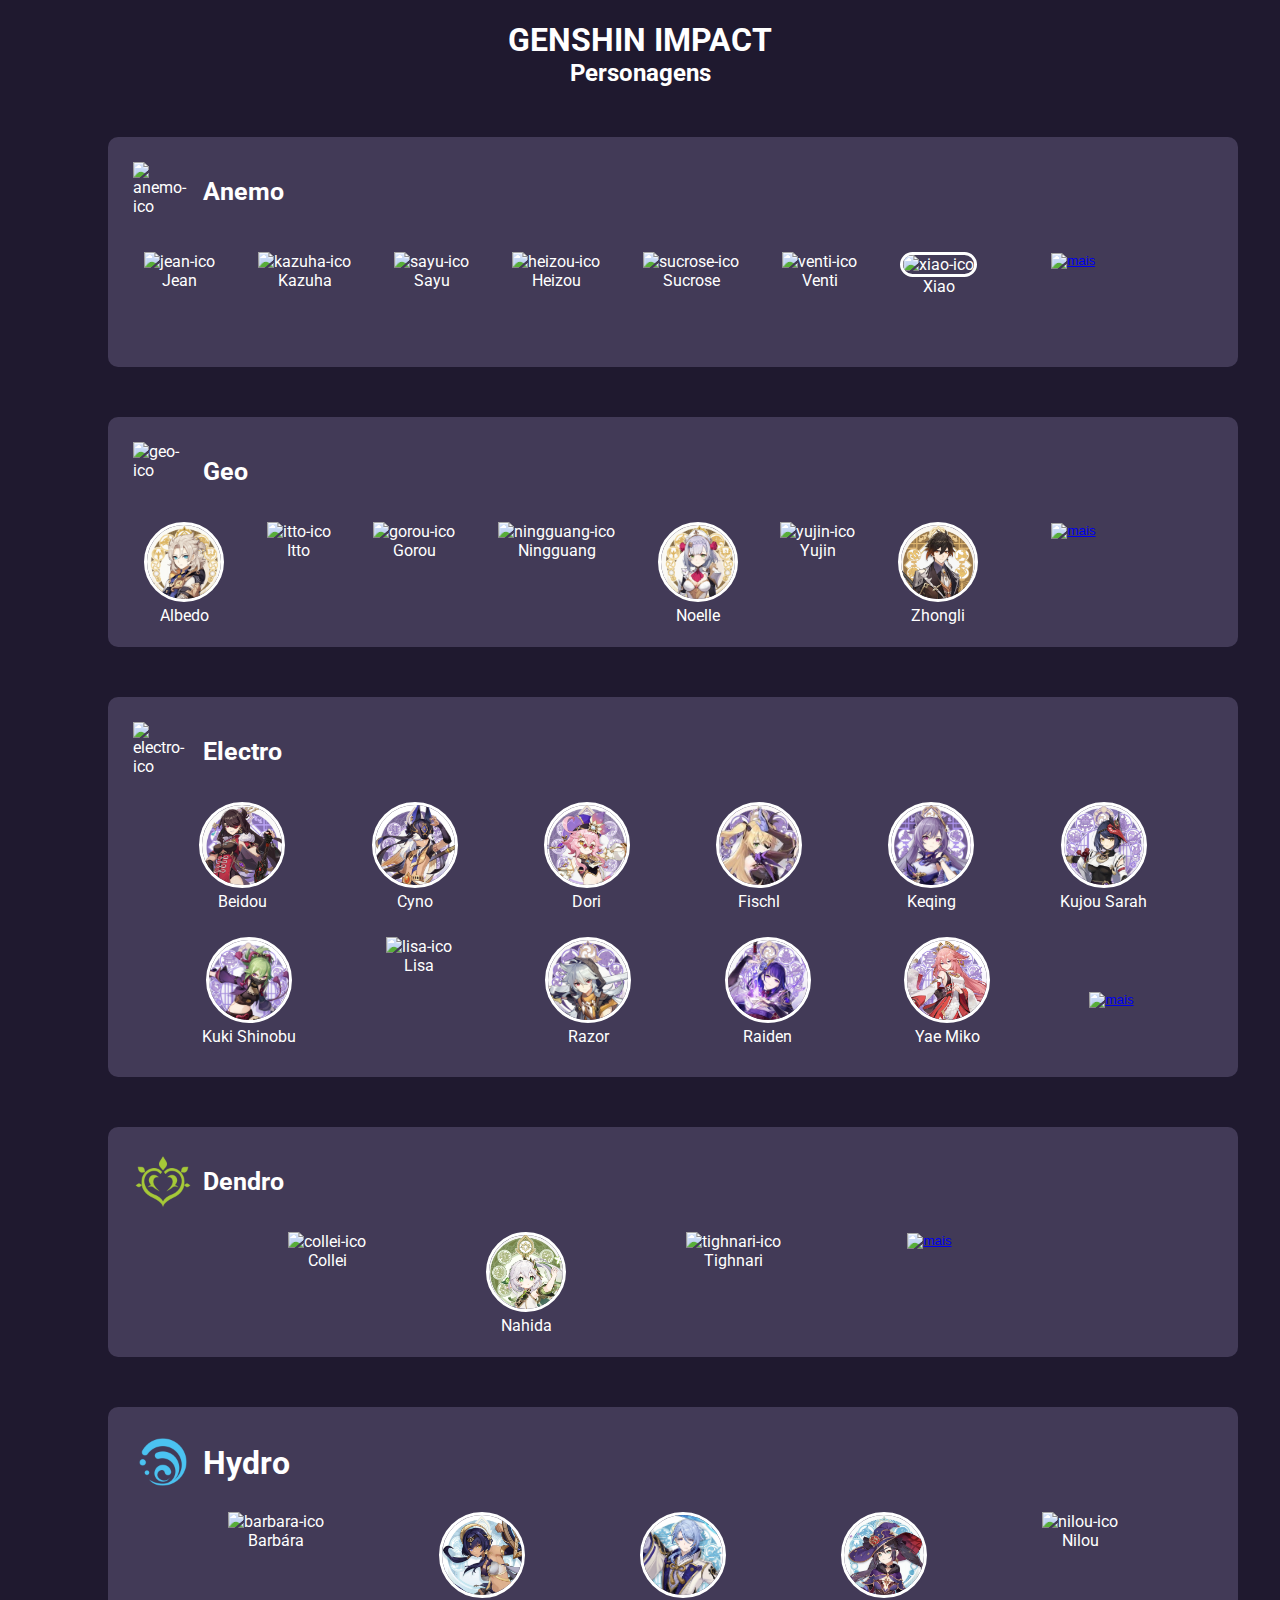
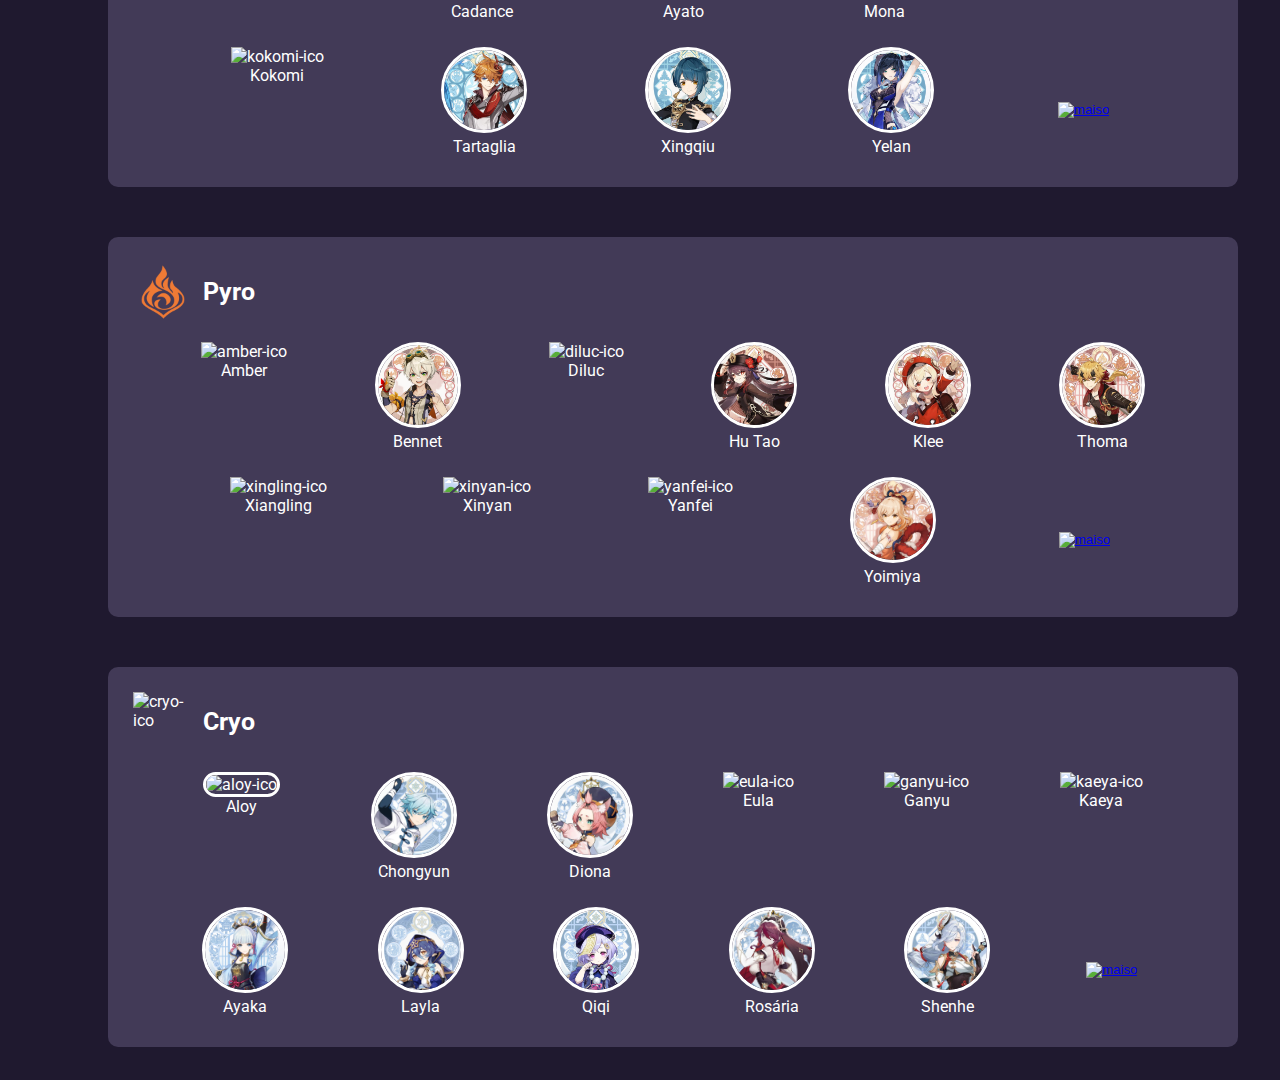
==== index.html @ 0aee8888 "projeto-final" ====
<!DOCTYPE html>
<html lang="en">
<head>
  <meta charset="UTF-8">
  <meta http-equiv="X-UA-Compatible" content="IE=edge">
  <meta name="viewport" content="width=device-width, initial-scale=1.0">
  <title>pao</title>
  <link rel="stylesheet" href="style.css">
</head>
<body>
  <header>
      <h1>GENSHIN IMPACT</h1>
      <h2>Personagens</h2>
  </header>

  <main>
    <section> <!--Anemo-->
      <id class="cabeçalho">
        <img src="https://static1.personality-database.com/profile_images/26630508f74c426693e1760b8e5cd60c.png" alt="anemo-ico">
        <h3>Anemo</h3>
      </id>
      <div class="charar">
        <div>
          <img src="https://pa1.narvii.com/7736/f61d341f6a3dc355f048a2e7a3fe0680a734d4f6r1-767-767_hq.gif" alt="jean-ico">
          <p>Jean</p>
        </div>
        <div>
          <img src="https://pa1.narvii.com/7959/98f92634feafb2aa4534f4a950ad6b6417bd33dbr1-824-824_hq.gif" alt="kazuha-ico">
          <p>Kazuha</p>
        </div>
        <div>
          <img src="https://pa1.narvii.com/8021/cbff40028bfc8d78e45128051c800a8637ab4253r1-1280-1280_hq.gif" alt="sayu-ico">
          <p>Sayu</p>
        </div>
        <div>
          <img src="https://pa1.narvii.com/8349/5edb724d5a0da9534f1f09809b0d5ac92bc8ea86r1-1280-1280_hq.gif" alt="heizou-ico">
          <p>Heizou</p>
        </div>
        <div>
          <img src="https://pa1.narvii.com/7920/d8ff723902209d2b4e010296c2084f03a92ca9f2r1-766-766_hq.gif" alt="sucrose-ico">
          <p>Sucrose</p>
        </div>
        <div>
          <img src="https://pa1.narvii.com/7736/3ff5bec0fea96d00e2ff031224f3dc905933e300r1-764-764_hq.gif" alt="venti-ico">
          <p>Venti</p>
        </div>
        <div class="ico">
          <img src="https://static.wikia.nocookie.net/f6d6177e-ad9b-4dd3-b2e5-7da29f05fe22" alt="xiao-ico">
          <p>Xiao</p>
        </div>
        <button class="mais">
          <a href="paginas/anemo.html" target="_blank">
            <img src="https://www.univel.br/cursos-graduacao/assets/img/icones/ico-arrow-right.png" alt="mais">
          </a>
        </button>

      </div>
    </section>

    <section><!--Geo-->
      <div class="cabeçalho">
        <img src="https://images-wixmp-ed30a86b8c4ca887773594c2.wixmp.com/f/64e8d2de-fcbf-4bfb-927d-c7139e92bb58/de868st-2d3fd429-ed48-485a-95f2-d20f521c75cc.png/v1/fill/w_200,h_200,strp/geo_emblem_by_turnaboutterror_de868st-fullview.png?token=eyJ0eXAiOiJKV1QiLCJhbGciOiJIUzI1NiJ9.[base64].TMXptCfw3Z4mqXf1ZERrHwaRJc-D69bDtE2urJ1h0Rc" alt="geo-ico">
        <h3>Geo</h3>
      </div>
        <div class="charar">
          <div class="ico">
            <img src="personagens-locais/albedo.jpg" alt="albedo-ico">
            <p>Albedo</p>
          </div>
          <div>
            <img src="https://pa1.narvii.com/8145/4a1c98f836e44b1f86d2e157714e85a8f228217fr1-1280-1280_hq.gif" alt="itto-ico">
            <p>Itto</p>
          </div>
          <div>
            <img src="https://pa1.narvii.com/8138/0806da062e337a8755790a34f434603a379fd628r1-1280-1280_hq.gif" alt="gorou-ico">
            <p>Gorou</p>
          </div>
          <div>
            <img src="https://pa1.narvii.com/7770/de6062d3dbdf507d2f25aba388f36a07710a170dr1-735-735_hq.gif" alt="ningguang-ico">
            <p>Ningguang</p>
          </div>
          <div class="ico">
            <img src="personagens-locais/noelle.jpg" alt="noelle-ico">
            <p>Noelle</p>
          </div>
          <div>
            <img src="https://pa1.narvii.com/8202/f036ee0f1aeb9468877dd53739f0013c7ec4e412r1-1280-1280_hq.gif" alt="yujin-ico">
            <p>Yujin</p>
          </div>
          <div class="ico">
            <img src="personagens-locais/zhongli.jpg" alt="zhongli-ico">
            <p>Zhongli</p>
          </div>
          <button class="mais">
            <a href="geo.html" target="_blank"><img src="https://www.univel.br/cursos-graduacao/assets/img/icones/ico-arrow-right.png" alt="mais"></a>

          </button>
        </div>
    </section>

    <section class="most"><!--Electro-->
      <div class="cabeçalho">
        <img src="https://genshinimpact.wiki.fextralife.com/file/Genshin-Impact/electro-element-genshin-impact-wiki-guide.png" alt="electro-ico">
        <h3>Electro</h3>
      </div>
      <div class="charar-most">
        <div class="coluna-1"><!--COLUNA 1-->
          <div class="ico">
          <img src="personagens-locais/beidou.jpg" alt="beidou-ico">
          <p>Beidou</p>
        </div>
        <div class="ico">
          <img src="personagens-locais/cyno.jpg" alt="cyno-ico">
          <p>Cyno</p>
        </div>
        <div class="ico">
          <img src="personagens-locais/dori.jpg" alt="dori-ico">
          <p>Dori</p>
        </div>
        <div class="ico">
          <img src="personagens-locais/fischl.jpg" alt="fischl-ico">
          <p>Fischl</p>
        </div>
        <div class="ico">
          <img src="personagens-locais/keqing.jpg" alt="keqing-ico">
          <p>Keqing</p>
        </div>
        <div class="ico">
          <img src="personagens-locais/kujou.jpg">
          <p>Kujou Sarah</p>
        </div>
      </div>
      <div class="coluna-2"><!--COLUNA 2-->
        <div class="ico">
          <img src="personagens-locais/kuki.jpg" alt="kuki-ico">
          <p>Kuki Shinobu</p>
        </div>
        <div>
          <img src="https://pa1.narvii.com/7734/a2aac2c029ba4089f029e01368d31d49ca9dc552r1-381-381_hq.gif" alt="lisa-ico">
          <p>Lisa</p>
        </div>
        <div class="ico">
          <img src="personagens-locais/razor.jpg" alt="razor-ico">
          <p>Razor</p>
        </div>
        <div class="ico">
          <img src="personagens-locais/raiden.jpg" alt="raiden-ico">
          <p>Raiden</p>
        </div>
        <div class="ico">
          <img src="personagens-locais/yae.jpg" alt="yae-ico">
          <p>Yae Miko</p>
        </div>
       <button class="mais-most">
        <a href="electro.html" target="_blank"><img src="https://www.univel.br/cursos-graduacao/assets/img/icones/ico-arrow-right.png" alt="mais"></a>

        </button>
      </div>


      </div>
    </section>

    <section id="dendro"><!--Dendro-->
      <div class="cabeçalho">
        <img src="elementos-locais/dendro.png" alt="dendro-ico">
        <h3>Dendro</h3>
      </div>
      <div class="charar">
        <div>
           <img src="https://pa1.narvii.com/8391/6ceff2e8ff11d72af2198efd5d9bcd47c570e289r1-1280-1280_hq.gif" alt="collei-ico">
           <p>Collei</p>
        </div>
        <div class="ico">
          <img src="personagens-locais/nahida.jpg" alt="nahida-ico">
          <p>Nahida</p>
        </div>
        <div>
          <img src="https://pa1.narvii.com/8391/808a877854334f37cca6a6c278079833fbc0d2fdr1-1280-1280_hq.gif" alt="tighnari-ico">
          <p>Tighnari</p>
        </div>
        <button class="mais">
          <a href="dendro.html" target="_blank"><img src="https://www.univel.br/cursos-graduacao/assets/img/icones/ico-arrow-right.png" alt="mais"></a>

        </button>
      </div>
    </section>

    <section class="most"><!--Hydro-->
      <div class="cabeçalho">
        <img src="elementos-locais/hydro.png" alt="hydro-ico">
        <h1>Hydro</h1>
      </div>
      <div class="charar-most">
        <div class="coluna-1"><!--COLUNA-1-->
          <div>
            <img src="https://pa1.narvii.com/7981/96854199f38d1e79c114ccd6bdaf029cf21aed2fr1-763-763_hq.gif" alt="barbara-ico">
            <p>Barbára</p>
          </div>
          <div class="ico">
            <img src="personagens-locais/cadence.jpg" alt="cadance-ico">
            <p>Cadance</p>
          </div>
          <div class="ico">
            <img src="personagens-locais/ayato.jpg" alt="ayato-ico">
            <p>Ayato</p>
          </div>
          <div class="ico">
            <img src="personagens-locais/mona.jpg" alt="mona-ico">
            <p>Mona</p>
          </div>
          <div>
            <img src="https://pa1.narvii.com/8443/c9af2ef4bb31d953472e08ce760eb7799dd27efdr1-1280-1280_hq.gif" alt="nilou-ico">
            <p>Nilou</p>
          </div>
        </div>
        <div class="coluna-2"><!--COLUNA-2-->
          <div>
            <img src="https://pa1.narvii.com/8053/8d7c7fbb4675cc529e7c856e862b680f605bdb8fr1-1280-1280_hq.gif" alt="kokomi-ico">
            <p>Kokomi</p>
          </div>
          <div class="ico">
            <img src="personagens-locais/tartaglia.jpg" alt="tartalgia-ico">
            <p>Tartaglia</p>
          </div>
          <div class="ico">
            <img src="personagens-locais/xingqiu.jpg" alt="xingqiu-ico">
            <p>Xingqiu</p>
          </div>
          <div class="ico">
            <img src="personagens-locais/yelan.jpg" alt="yelan-ico">
            <p>Yelan</p>
          </div>
          <button class="mais-most">
            <a href="hydro.html" target="_blank"><img src="https://www.univel.br/cursos-graduacao/assets/img/icones/ico-arrow-right.png" alt="maiso"></a>

          </button>
        </div>
      </div>

    </section>

    <section class="most"><!--Pyro-->
      <div class="cabeçalho">
        <img src="elementos-locais/pyro.png" alt="pyro-ico">
        <h3>Pyro</h3>
      </div>
      <div class="charar-most">
        <div class="coluna-1"><!--COLUNA-1-->
          <div>
            <img src="https://pa1.narvii.com/7721/0fcf41a9714fd7cf528e70821e5c03c4f124ca82r1-408-408_hq.gif" alt="amber-ico">
            <p>Amber</p>
          </div>
          <div class="ico">
            <img src="personagens-locais/bennet.jpg" alt="bennetico">
            <p>Bennet</p>
          </div>
          <div>
            <img src="https://pa1.narvii.com/7757/89d30ca9fd8da9c5ca00cdc3b02f90afa06c01a6r1-767-767_hq.gif" alt="diluc-ico">
            <p>Diluc</p>
          </div>
          <div class="ico">
            <img src="personagens-locais/hutao.jpg" alt="hutao-ico">
            <p>Hu Tao</p>
          </div>
          <div class="ico">
            <img src="personagens-locais/klee.jpg" alt="klee-ico">
            <p>Klee</p>
          </div>
          <div class="ico">
            <img src="personagens-locais/thoma.jpg" alt="thoma-ico">
            <p>Thoma</p>
          </div>
        </div>
        <div class="coluna-2"><!--COLUNA-2-->
          <div>
            <img src="https://pa1.narvii.com/8056/2dad7f8656fe7953f362239af2915f53a2548e26r1-759-759_hq.gif" alt="xingling-ico">
            <p>Xiangling</p>
          </div>
          <div>
            <img src="https://pa1.narvii.com/8116/ce7d6293bf27437c6cc491b2fa424848bd91a11dr1-766-766_hq.gif" alt="xinyan-ico">
            <p>Xinyan</p>
          </div>
          <div>
            <img src="https://pa1.narvii.com/7919/6f4e2c64bd0761953da5f3dd8808ad2f7c0b8a31r1-795-795_hq.gif" alt="yanfei-ico">
            <p>Yanfei</p>
          </div>
          <div class="ico">
            <img src="personagens-locais/yoimiya.jpg" alt="yoimiya-ico">
            <p>Yoimiya</p>
          </div>
          <button class="mais-most">
            <a href="pyro.html" target="_blank"><img src="https://www.univel.br/cursos-graduacao/assets/img/icones/ico-arrow-right.png" alt="maiso"></a>

          </button>
        </div>
      </div>
    </section>

    <section class="most"><!--Cryo-->
      <div class="cabeçalho">
        <img src="https://genshinimpact.wiki.fextralife.com/file/Genshin-Impact/cryo-element-genshin-impact-wiki-guide.png" alt="cryo-ico">
        <h3>Cryo</h3>
      </div>
      <div class="charar-most">
        <div class="coluna-1"><!--COLUNA-1-->
          <div class="ico">
            <img src="http://genshinpro.com.br/wp-content/uploads/2021/09/Aloy_perfil.jpg" alt="aloy-ico">
            <p>Aloy</p>
          </div>
          <div class="ico">
            <img src="personagens-locais/chongyun.jpg" alt="chongyun-ico">
            <p>Chongyun</p>
          </div>
          <div class="ico">
            <img src="personagens-locais/diona.jpg" alt="diona-ico">
            <p>Diona</p>
          </div>
          <div>
            <img src="https://pa1.narvii.com/7940/cf9a71bf74a0c934026e4870d09fd7ac9d5ae4b7r1-727-727_hq.gif" alt="eula-ico">
            <p>Eula</p>
          </div>
          <div>
            <img src="https://pa1.narvii.com/7840/e34a7a2b8bacf3a1a7a4a42717c29ce301822dadr1-766-766_hq.gif" alt="ganyu-ico">
            <p>Ganyu</p>
          </div>
          <div>
            <img src="https://pa1.narvii.com/7720/bc2d87a4a5e7dbe2a84a5719d091d37d85147308r1-766-766_hq.gif" alt="kaeya-ico">
            <p>Kaeya</p>
          </div>
        </div>
        <div class="coluna-2"><!--COLUNA-2-->
          <div class="ico">
            <img src="personagens-locais/ayaka.jpg" alt="ayaka-ico">
            <p>Ayaka</p>
          </div>
          <div class="ico">
            <img src="personagens-locais/layla.jpg" alt="layla-ico">
            <p>Layla</p>
          </div>
          <div class="ico">
            <img src="personagens-locais/qiqi.jpg" alt="qiqi-ico">
            <p>Qiqi</p>
          </div>
          <div class="ico">
            <img src="personagens-locais/rosaria.jpg" alt="rosaria-ico">
            <p>Rosária</p>
          </div>
          <div class="ico">
            <img src="personagens-locais/shenhe.jpg" alt="shenhe-ico">
            <p>Shenhe</p>
          </div>
          <button class="mais-most">
            <a href="cryo.html" target="_blank"><img src="https://www.univel.br/cursos-graduacao/assets/img/icones/ico-arrow-right.png" alt="maiso"></a>
          </button>
        </div>
      </div>

    </section>
  </main>
</body>
</html>
---- style.css ----
@import url('https://fonts.googleapis.com/css2?family=Roboto:wght@300;400&display=swap');

body {
  background: #1f192f;
  color: #ffffff;
  font-family: 'Roboto', sans-serif;
}

h1 {
  margin-bottom: 0;
}

h2 {
  margin: 0px 0px 25px 0px;
}

header {
  text-align: center;
  margin: 0;
}

h3 {
  font-size: 25px;
  margin-bottom: 0px;
}

img {
  margin: 10px 10px 0px 10px;
  height: 60px;
  width: 60px;
}

main {
  width: 1333px;
  margin: 0px;
  display: flex;
  justify-content: center;
  flex-direction: column;
}

section {
  display: flex;
  margin: 25px 100px 25px 100px;
  background: #423a57;
  height: 200px;
  width: 1100px;
  padding: 15px;
 border-radius: 10px;
 flex-direction: column;
}

.cabeçalho {
  display: flex;
  height: 80px;
  margin-bottom: 10px;
}

.charar {
  display: flex;
  justify-content: flex-end;
  justify-content: space-around;
  width: 1000px;
}

.charar img   {
  width: 80px;
  height: 80px;
}

.ico img {
  border-radius: 50px;
  border: solid #ffffff;
  width: 74px;
  height: 74px;

}

p {
  text-align: center;
  margin-top: 0px;
}

button.mais {
  margin-bottom: 30px;
  margin-left: 25px;
  background-color: #423a5700;
  border:hidden;
  display: flex;
}

button.mais:hover {
  animation-name: titulo;
  animation-duration: 2s;
  animation-iteration-count: infinite;
}

@keyframes titulo {
  50% {
     transform: translate(10px);
  }
}

.most {
  display: flex;
  justify-content: flex-end;
  justify-content: space-around;
  height: 350px;
  width: 1100px;
  flex-direction: column;
}

.charar-most img {
  height: 80px;
  width: 80px;
}

.coluna-1 {
  display: flex;
  justify-content: space-evenly;
}

.coluna-2 {
  display: flex;
  justify-content: space-evenly;
}


button.mais-most {
  background-color: #423a5700;
  border: hidden;
}

button.mais-most:hover {
  animation-name: titulo;
  animation-duration: 2s;
  animation-iteration-count: infinite;
}


#dendro .charar {
  display: flex;
  justify-content: center;
}

#dendro .charar div.ico {
  margin-right: 100px;
  margin-left: 100px;
}

#dendro button {
  margin-left: 100px;
}
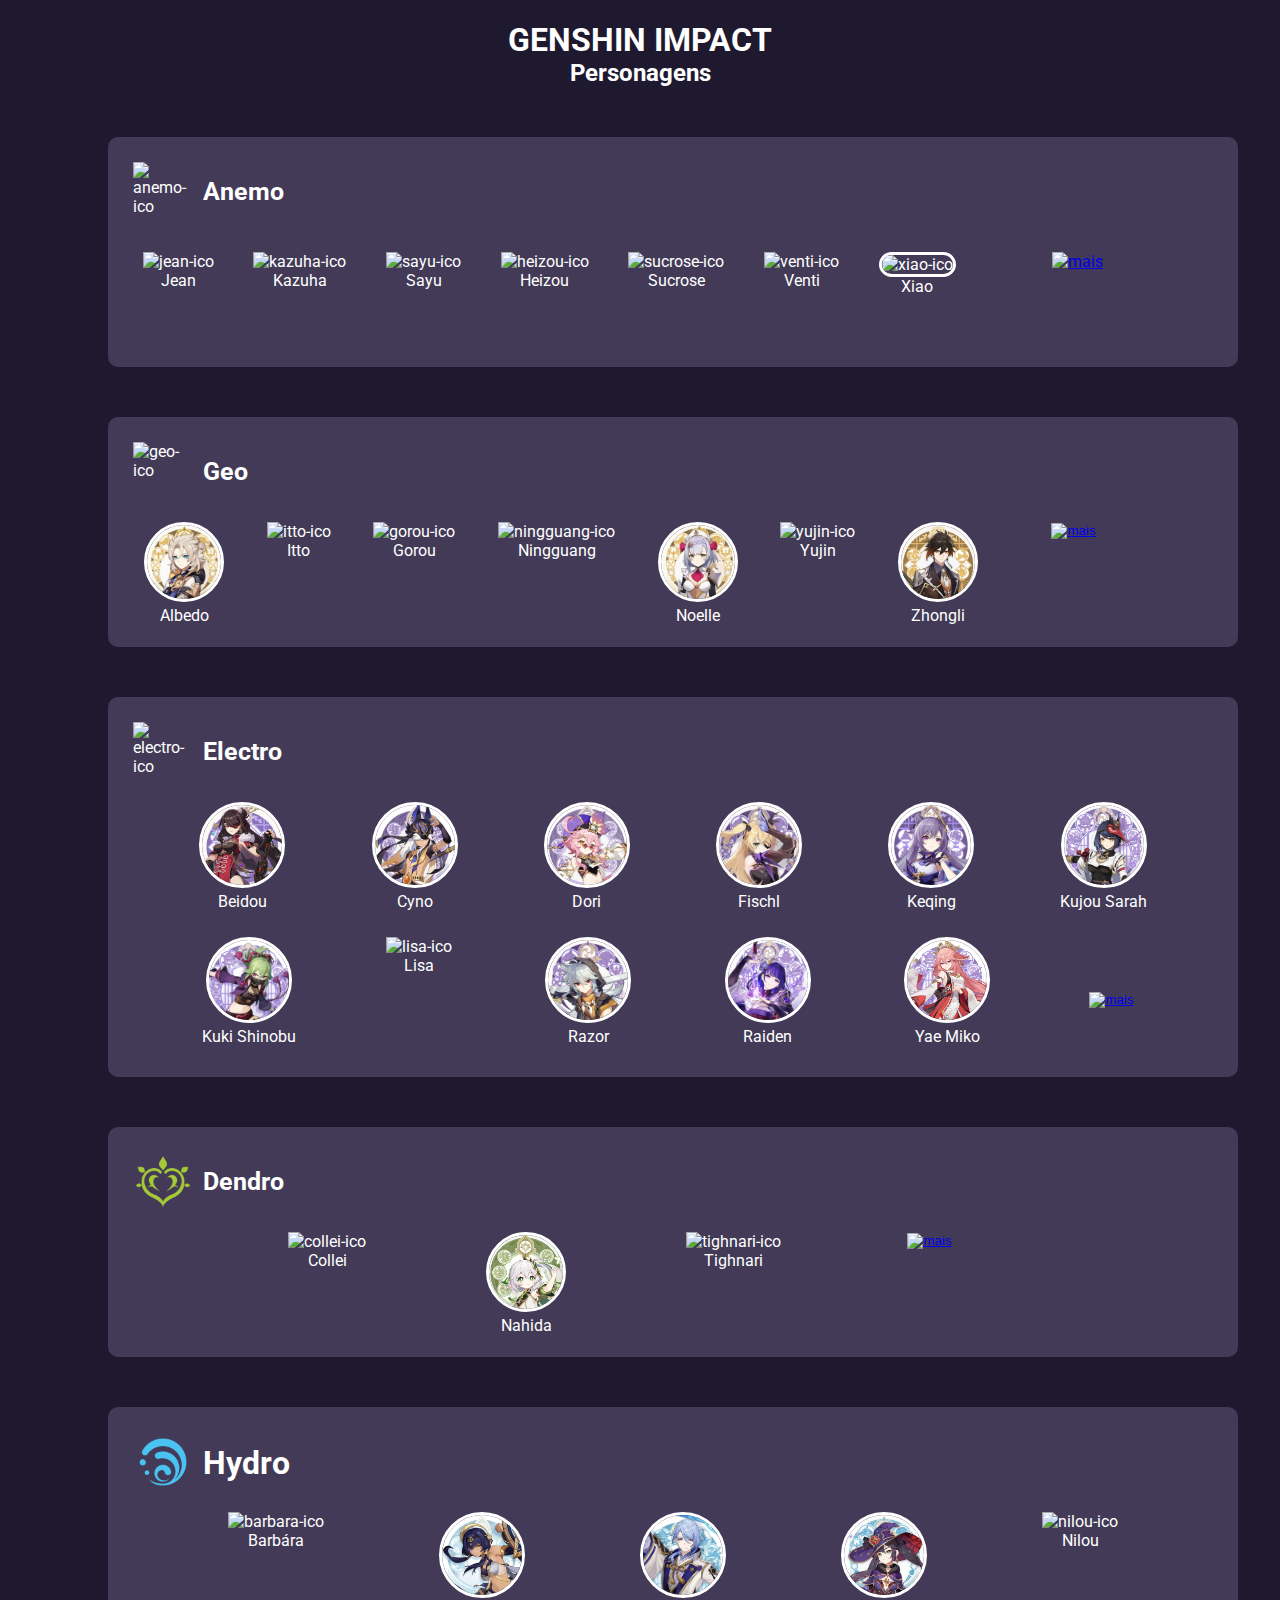
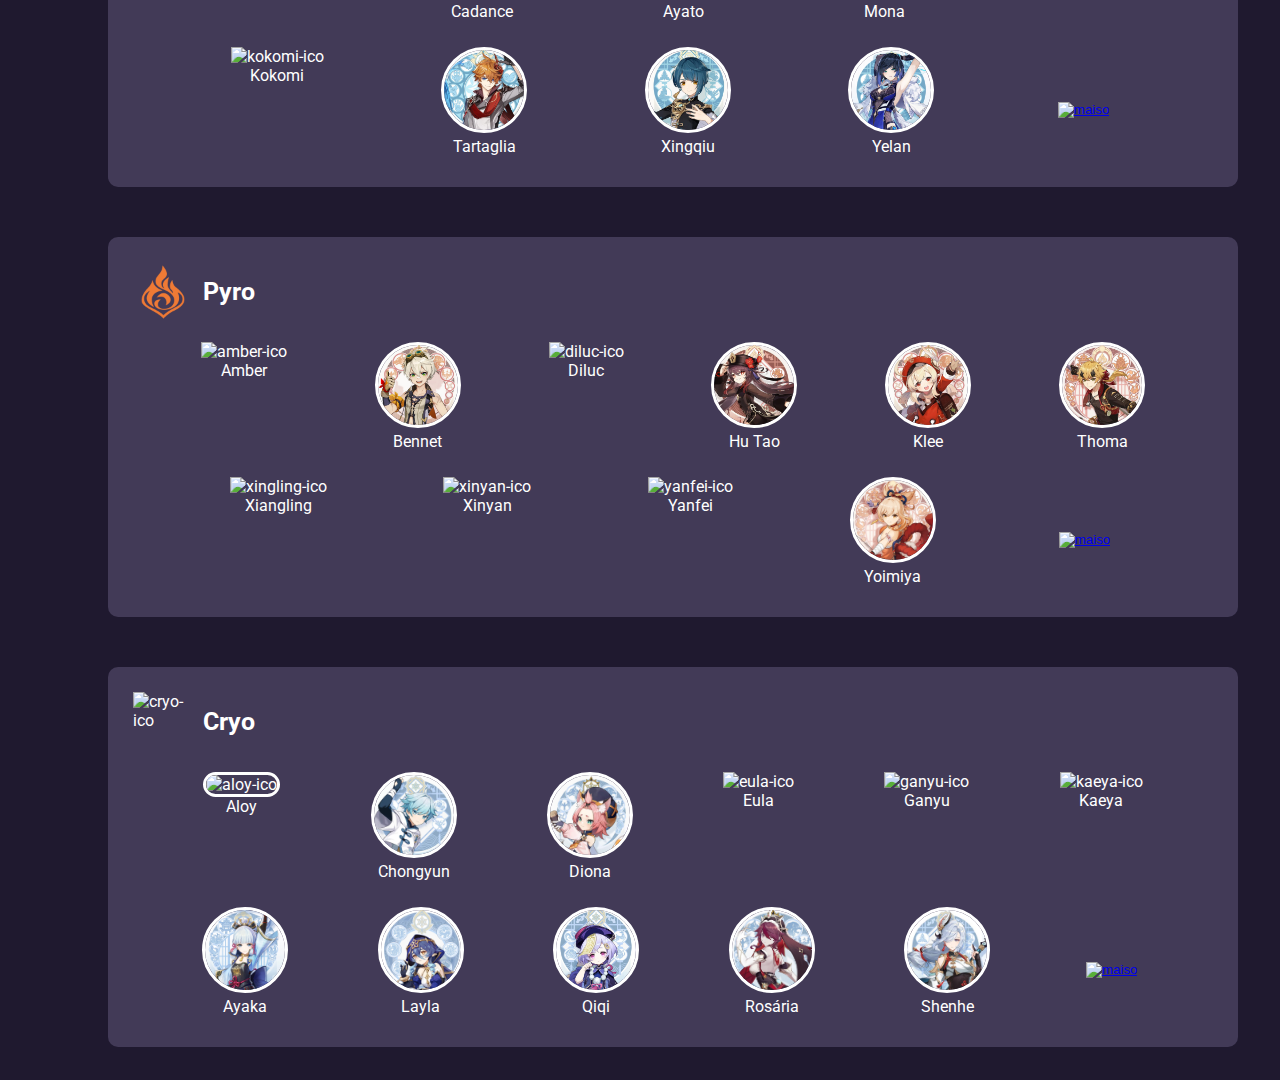
==== commit 5f2d5b79: "projeto-final" ====
--- a/index.html
+++ b/index.html
@@ -49,6 +49,7 @@
           <p>Xiao</p>
         </div>
         <button class="mais">
+        </button>
           <a href="paginas/anemo.html" target="_blank">
             <img src="https://www.univel.br/cursos-graduacao/assets/img/icones/ico-arrow-right.png" alt="mais">
           </a>
@@ -92,7 +93,7 @@
             <p>Zhongli</p>
           </div>
           <button class="mais">
-            <a href="geo.html" target="_blank"><img src="https://www.univel.br/cursos-graduacao/assets/img/icones/ico-arrow-right.png" alt="mais"></a>
+            <a href="paginas/geo.html" target="_blank"><img src="https://www.univel.br/cursos-graduacao/assets/img/icones/ico-arrow-right.png" alt="mais"></a>
 
           </button>
         </div>
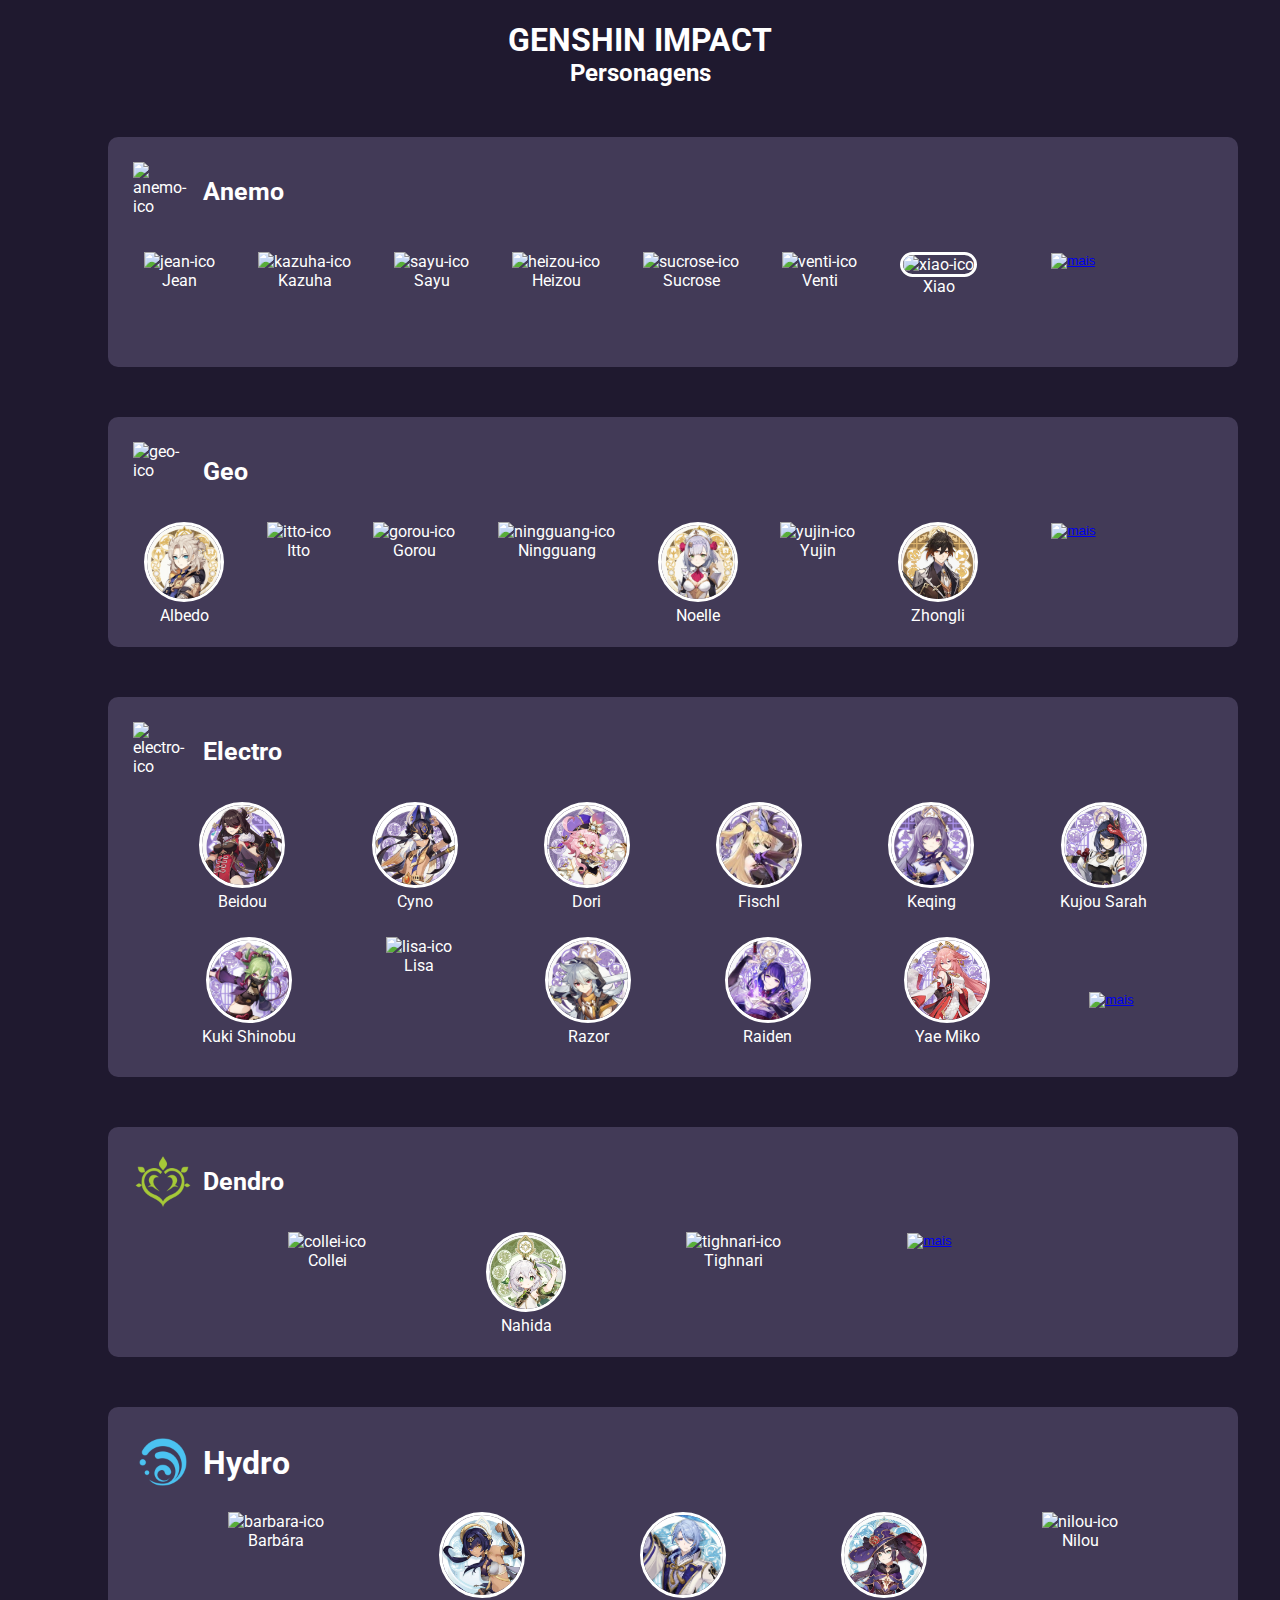
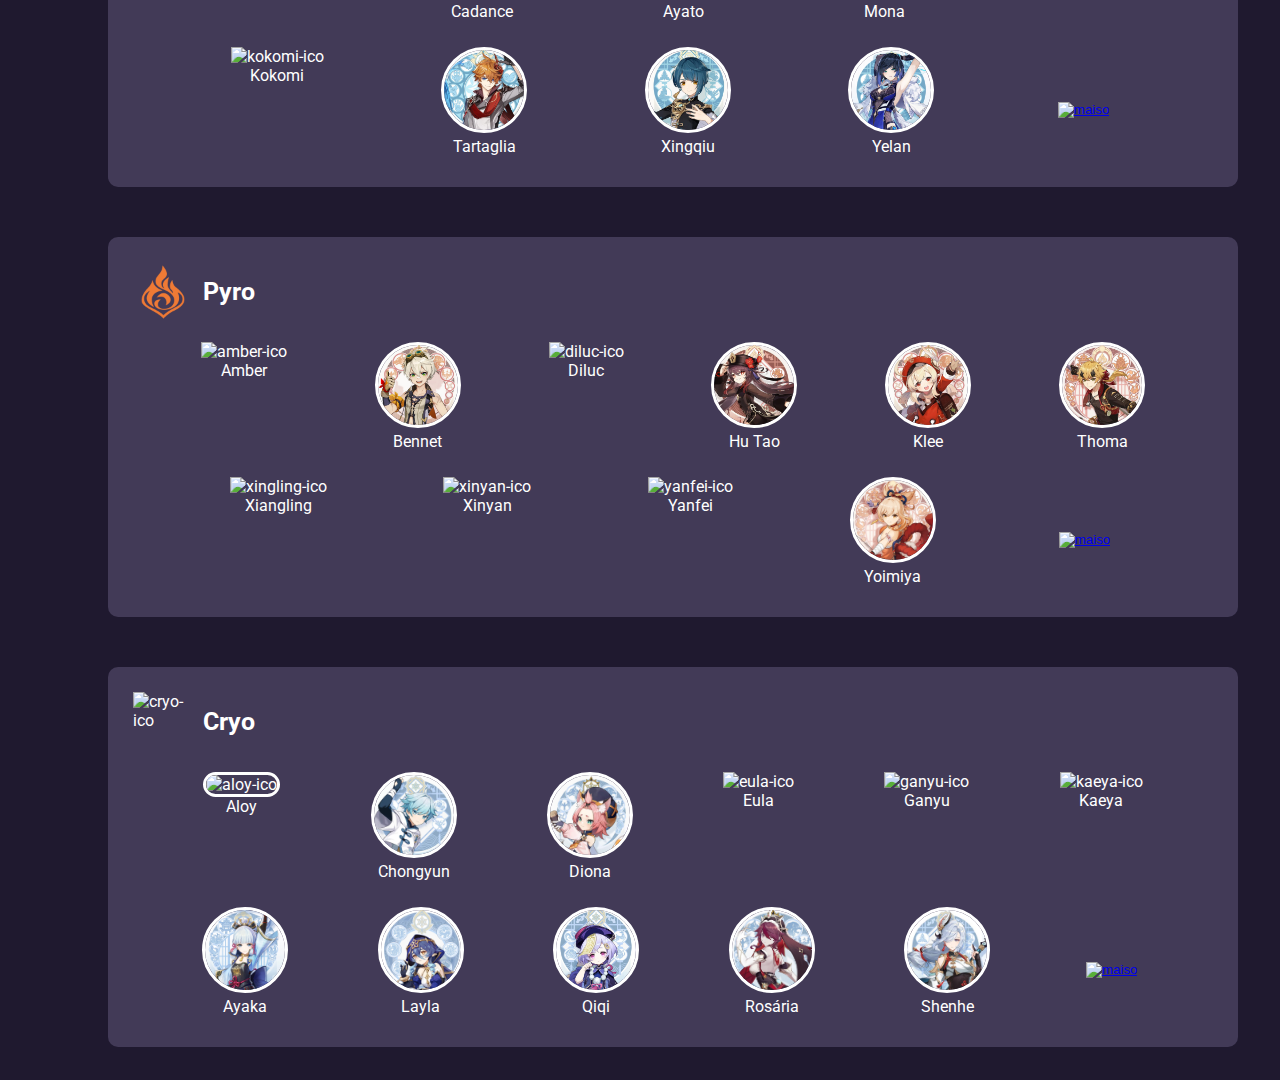
==== commit a025fcdc: "button" ====
--- a/index.html
+++ b/index.html
@@ -49,7 +49,6 @@
           <p>Xiao</p>
         </div>
         <button class="mais">
-        </button>
           <a href="paginas/anemo.html" target="_blank">
             <img src="https://www.univel.br/cursos-graduacao/assets/img/icones/ico-arrow-right.png" alt="mais">
           </a>
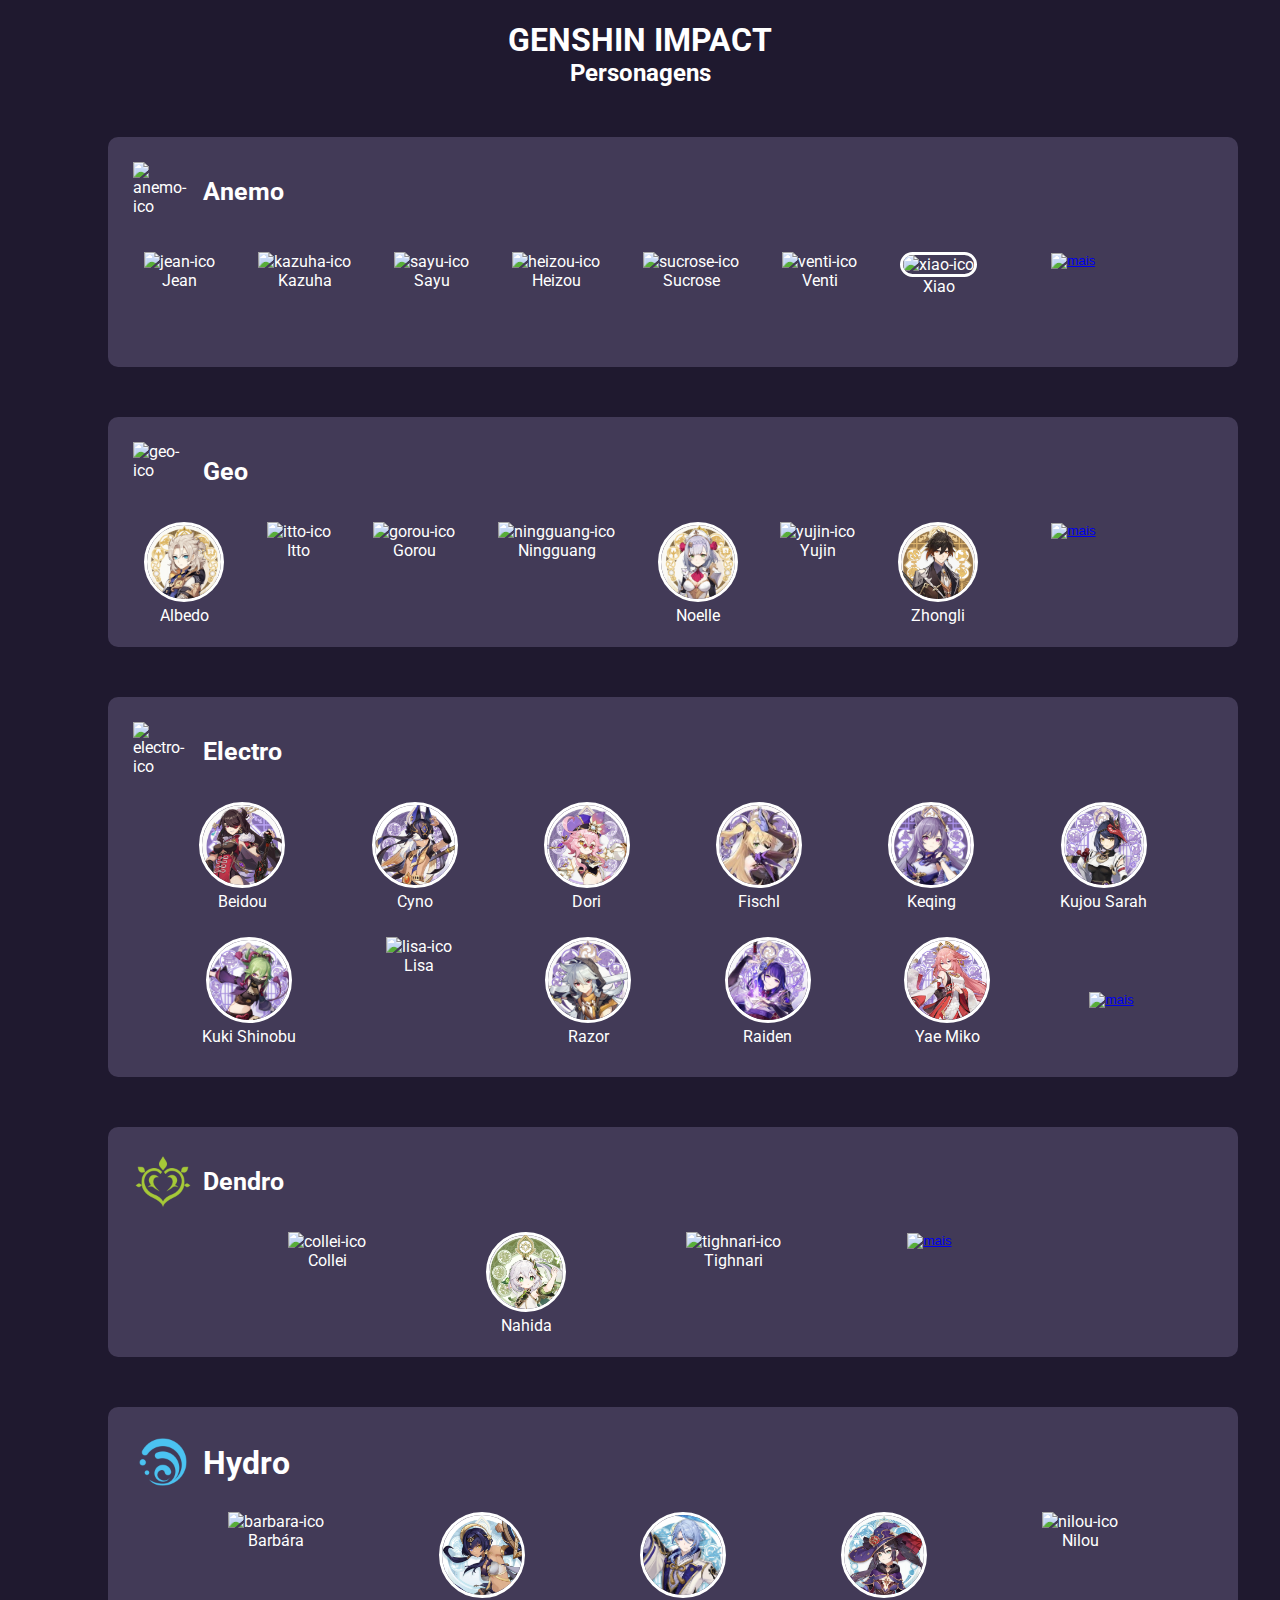
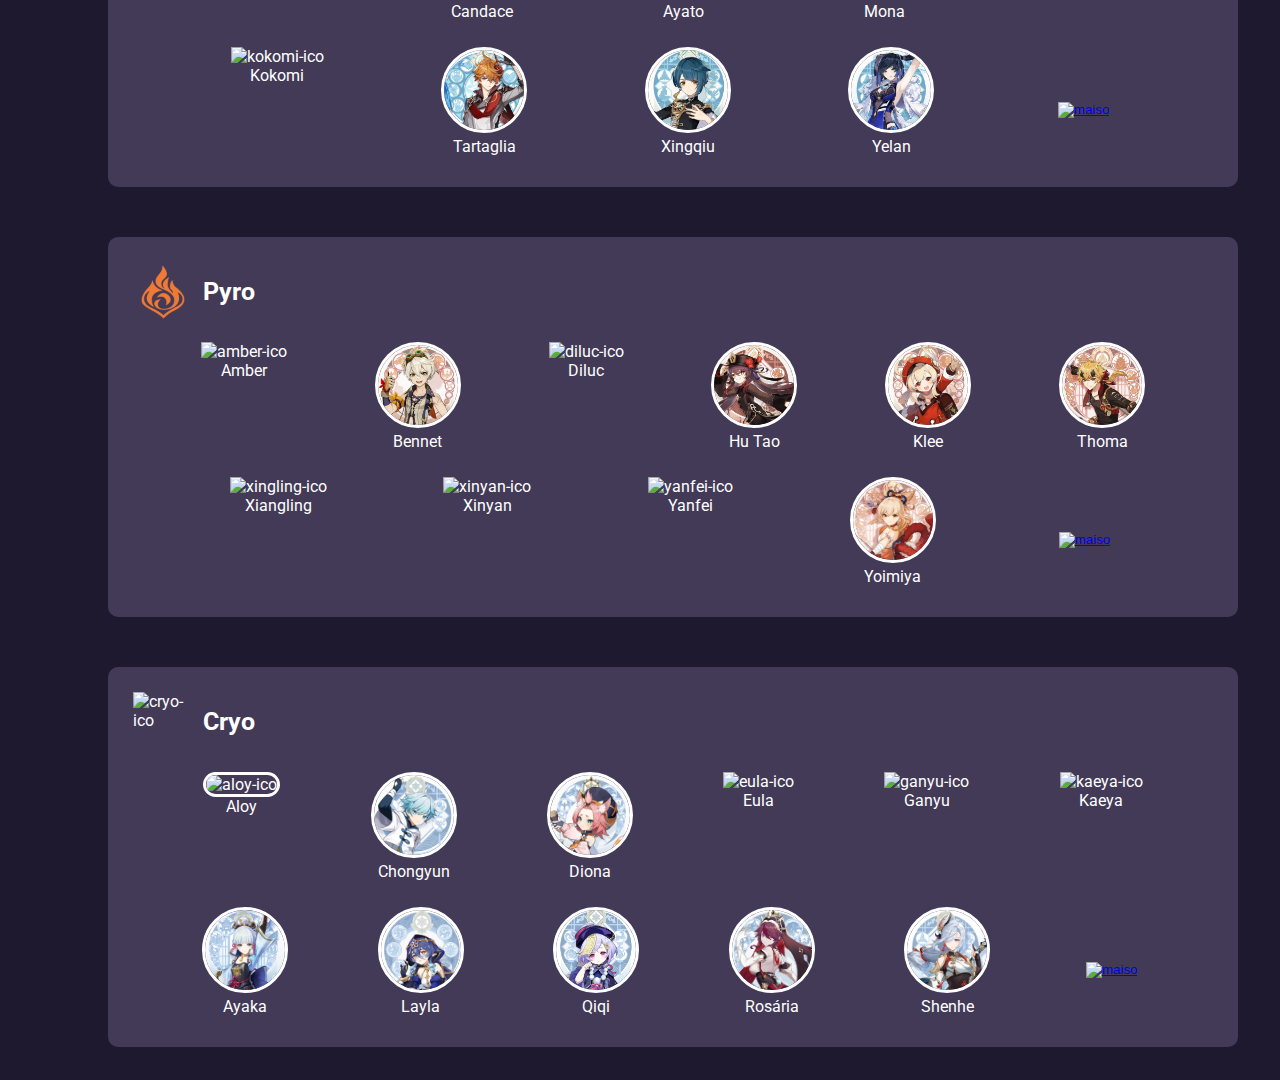
==== commit bbbf1a09: "projeto-final" ====
--- a/index.html
+++ b/index.html
@@ -4,7 +4,7 @@
   <meta charset="UTF-8">
   <meta http-equiv="X-UA-Compatible" content="IE=edge">
   <meta name="viewport" content="width=device-width, initial-scale=1.0">
-  <title>pao</title>
+  <title>Genshin Impact</title>
   <link rel="stylesheet" href="style.css">
 </head>
 <body>
@@ -49,9 +49,8 @@
           <p>Xiao</p>
         </div>
         <button class="mais">
-          <a href="paginas/anemo.html" target="_blank">
-            <img src="https://www.univel.br/cursos-graduacao/assets/img/icones/ico-arrow-right.png" alt="mais">
-          </a>
+          <a href="paginas/anemo.html" target="_blank"><img src="https://www.univel.br/cursos-graduacao/assets/img/icones/ico-arrow-right.png" alt="mais"></a>
+
         </button>
 
       </div>
@@ -152,7 +151,7 @@
           <p>Yae Miko</p>
         </div>
        <button class="mais-most">
-        <a href="electro.html" target="_blank"><img src="https://www.univel.br/cursos-graduacao/assets/img/icones/ico-arrow-right.png" alt="mais"></a>
+        <a href="paginas/electro.html" target="_blank"><img src="https://www.univel.br/cursos-graduacao/assets/img/icones/ico-arrow-right.png" alt="mais"></a>
 
         </button>
       </div>
@@ -180,7 +179,7 @@
           <p>Tighnari</p>
         </div>
         <button class="mais">
-          <a href="dendro.html" target="_blank"><img src="https://www.univel.br/cursos-graduacao/assets/img/icones/ico-arrow-right.png" alt="mais"></a>
+          <a href="paginas/dendro.html" target="_blank"><img src="https://www.univel.br/cursos-graduacao/assets/img/icones/ico-arrow-right.png" alt="mais"></a>
 
         </button>
       </div>
@@ -198,8 +197,8 @@
             <p>Barbára</p>
           </div>
           <div class="ico">
-            <img src="personagens-locais/cadence.jpg" alt="cadance-ico">
-            <p>Cadance</p>
+            <img src="personagens-locais/cadence.jpg" alt="candace-ico">
+            <p>Candace</p>
           </div>
           <div class="ico">
             <img src="personagens-locais/ayato.jpg" alt="ayato-ico">
@@ -232,7 +231,7 @@
             <p>Yelan</p>
           </div>
           <button class="mais-most">
-            <a href="hydro.html" target="_blank"><img src="https://www.univel.br/cursos-graduacao/assets/img/icones/ico-arrow-right.png" alt="maiso"></a>
+            <a href="paginas/hydro.html" target="_blank"><img src="https://www.univel.br/cursos-graduacao/assets/img/icones/ico-arrow-right.png" alt="maiso"></a>
 
           </button>
         </div>
@@ -290,7 +289,7 @@
             <p>Yoimiya</p>
           </div>
           <button class="mais-most">
-            <a href="pyro.html" target="_blank"><img src="https://www.univel.br/cursos-graduacao/assets/img/icones/ico-arrow-right.png" alt="maiso"></a>
+            <a href="paginas/pyro.html" target="_blank"><img src="https://www.univel.br/cursos-graduacao/assets/img/icones/ico-arrow-right.png" alt="maiso"></a>
 
           </button>
         </div>
@@ -351,7 +350,7 @@
             <p>Shenhe</p>
           </div>
           <button class="mais-most">
-            <a href="cryo.html" target="_blank"><img src="https://www.univel.br/cursos-graduacao/assets/img/icones/ico-arrow-right.png" alt="maiso"></a>
+            <a href="paginas/cryo.html" target="_blank"><img src="https://www.univel.br/cursos-graduacao/assets/img/icones/ico-arrow-right.png" alt="maiso"></a>
           </button>
         </div>
       </div>
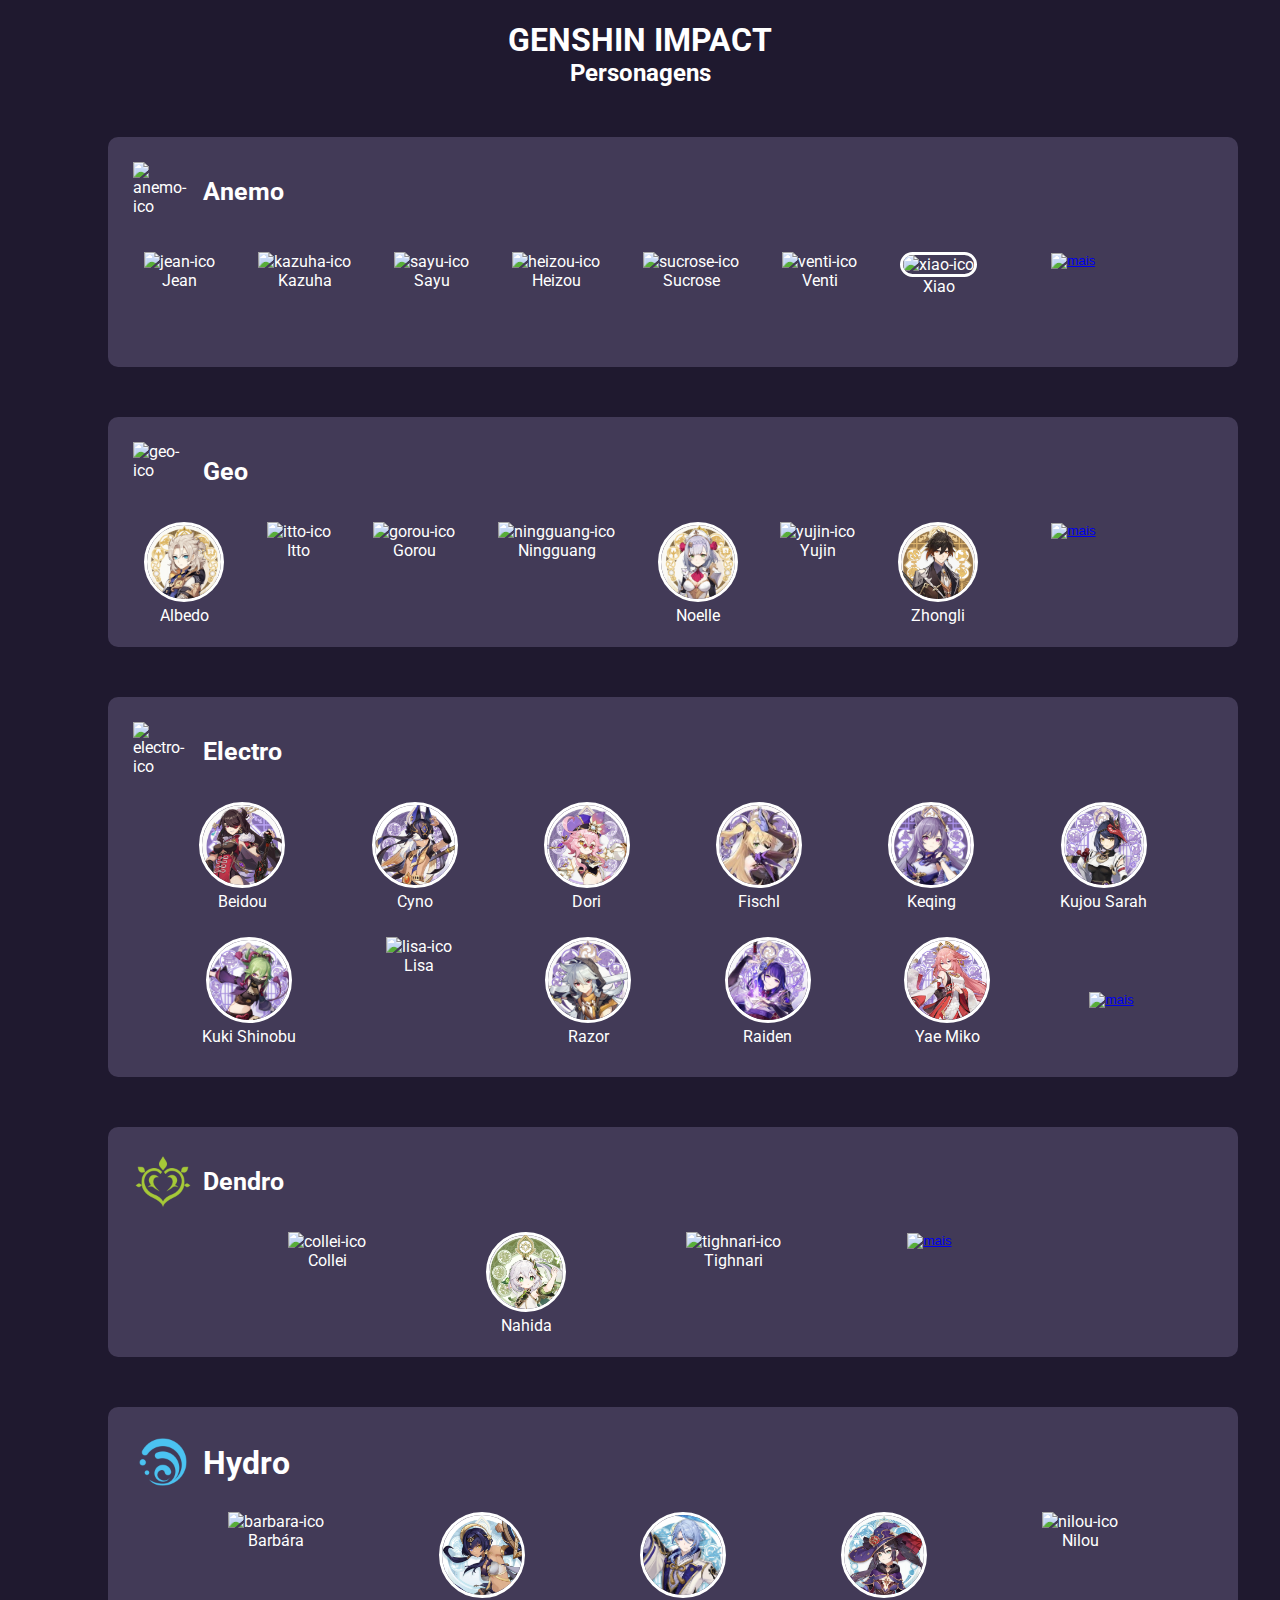
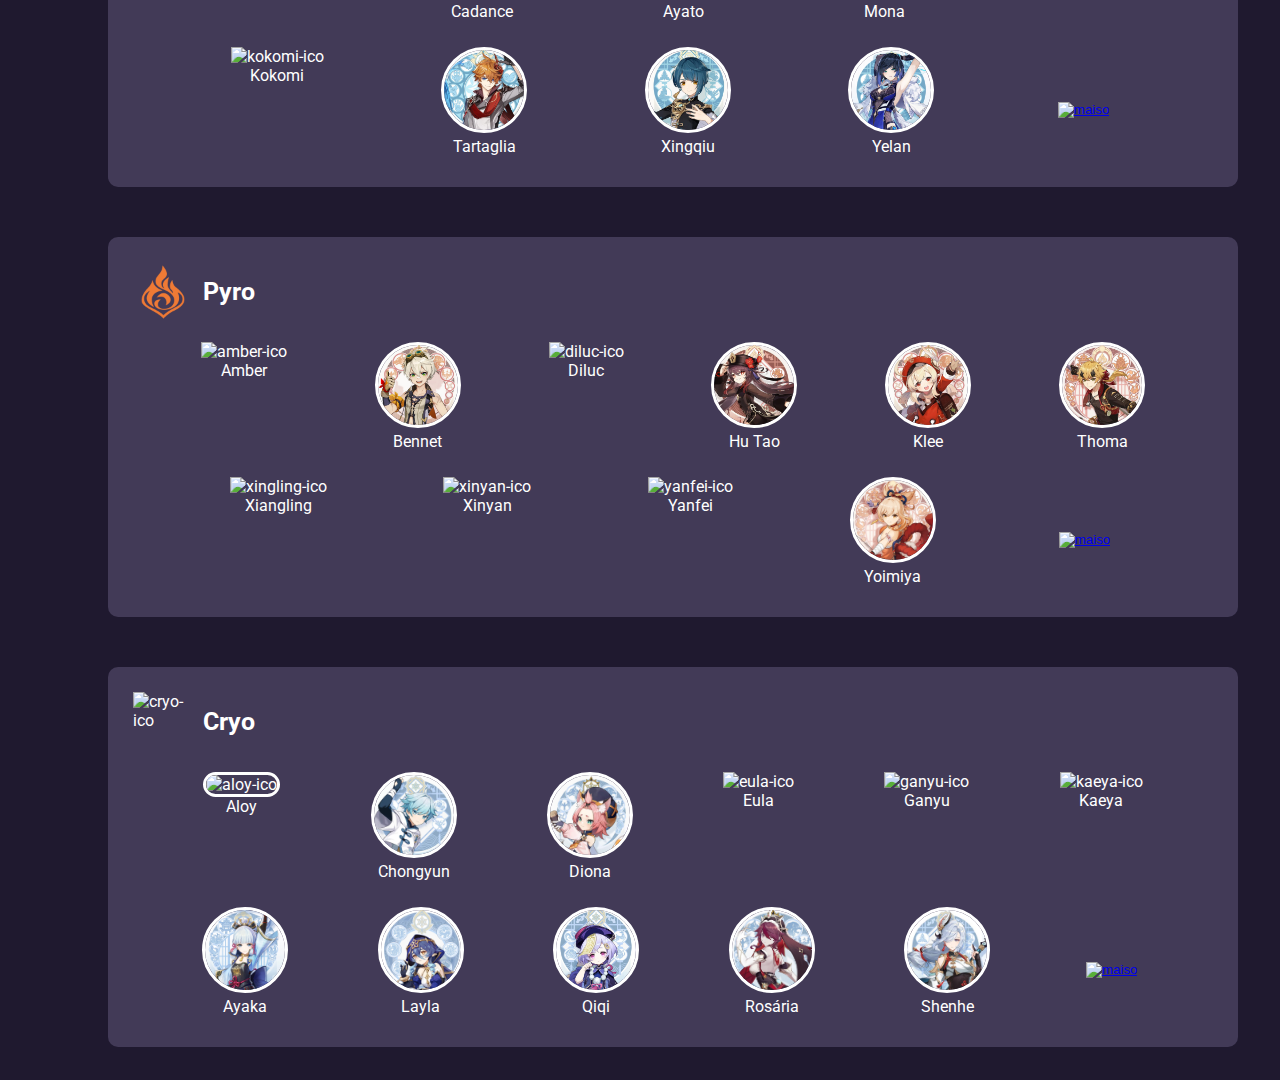
==== commit e3793051: "ico" ====
--- a/index.html
+++ b/index.html
@@ -1,10 +1,11 @@
 <!DOCTYPE html>
-<html lang="en">
+<html lang="pt-br">
 <head>
   <meta charset="UTF-8">
   <meta http-equiv="X-UA-Compatible" content="IE=edge">
   <meta name="viewport" content="width=device-width, initial-scale=1.0">
-  <title>Genshin Impact</title>
+  <title>pao</title>
+  <link  rel="icon" href="https://yoolk.ninja/wp-content/uploads/2021/08/Games-GenshinImpact-1024x1024.png">
   <link rel="stylesheet" href="style.css">
 </head>
 <body>
@@ -49,8 +50,9 @@
           <p>Xiao</p>
         </div>
         <button class="mais">
-          <a href="paginas/anemo.html" target="_blank"><img src="https://www.univel.br/cursos-graduacao/assets/img/icones/ico-arrow-right.png" alt="mais"></a>
-
+          <a href="paginas/anemo.html" target="_blank">
+            <img src="https://www.univel.br/cursos-graduacao/assets/img/icones/ico-arrow-right.png" alt="mais">
+          </a>
         </button>
 
       </div>
@@ -91,7 +93,7 @@
             <p>Zhongli</p>
           </div>
           <button class="mais">
-            <a href="paginas/geo.html" target="_blank"><img src="https://www.univel.br/cursos-graduacao/assets/img/icones/ico-arrow-right.png" alt="mais"></a>
+            <a href="geo.html" target="_blank"><img src="https://www.univel.br/cursos-graduacao/assets/img/icones/ico-arrow-right.png" alt="mais"></a>
 
           </button>
         </div>
@@ -151,7 +153,7 @@
           <p>Yae Miko</p>
         </div>
        <button class="mais-most">
-        <a href="paginas/electro.html" target="_blank"><img src="https://www.univel.br/cursos-graduacao/assets/img/icones/ico-arrow-right.png" alt="mais"></a>
+        <a href="electro.html" target="_blank"><img src="https://www.univel.br/cursos-graduacao/assets/img/icones/ico-arrow-right.png" alt="mais"></a>
 
         </button>
       </div>
@@ -179,7 +181,7 @@
           <p>Tighnari</p>
         </div>
         <button class="mais">
-          <a href="paginas/dendro.html" target="_blank"><img src="https://www.univel.br/cursos-graduacao/assets/img/icones/ico-arrow-right.png" alt="mais"></a>
+          <a href="dendro.html" target="_blank"><img src="https://www.univel.br/cursos-graduacao/assets/img/icones/ico-arrow-right.png" alt="mais"></a>
 
         </button>
       </div>
@@ -197,8 +199,8 @@
             <p>Barbára</p>
           </div>
           <div class="ico">
-            <img src="personagens-locais/cadence.jpg" alt="candace-ico">
-            <p>Candace</p>
+            <img src="personagens-locais/cadence.jpg" alt="cadance-ico">
+            <p>Cadance</p>
           </div>
           <div class="ico">
             <img src="personagens-locais/ayato.jpg" alt="ayato-ico">
@@ -231,7 +233,7 @@
             <p>Yelan</p>
           </div>
           <button class="mais-most">
-            <a href="paginas/hydro.html" target="_blank"><img src="https://www.univel.br/cursos-graduacao/assets/img/icones/ico-arrow-right.png" alt="maiso"></a>
+            <a href="hydro.html" target="_blank"><img src="https://www.univel.br/cursos-graduacao/assets/img/icones/ico-arrow-right.png" alt="maiso"></a>
 
           </button>
         </div>
@@ -289,7 +291,7 @@
             <p>Yoimiya</p>
           </div>
           <button class="mais-most">
-            <a href="paginas/pyro.html" target="_blank"><img src="https://www.univel.br/cursos-graduacao/assets/img/icones/ico-arrow-right.png" alt="maiso"></a>
+            <a href="pyro.html" target="_blank"><img src="https://www.univel.br/cursos-graduacao/assets/img/icones/ico-arrow-right.png" alt="maiso"></a>
 
           </button>
         </div>
@@ -350,7 +352,7 @@
             <p>Shenhe</p>
           </div>
           <button class="mais-most">
-            <a href="paginas/cryo.html" target="_blank"><img src="https://www.univel.br/cursos-graduacao/assets/img/icones/ico-arrow-right.png" alt="maiso"></a>
+            <a href="cryo.html" target="_blank"><img src="https://www.univel.br/cursos-graduacao/assets/img/icones/ico-arrow-right.png" alt="maiso"></a>
           </button>
         </div>
       </div>
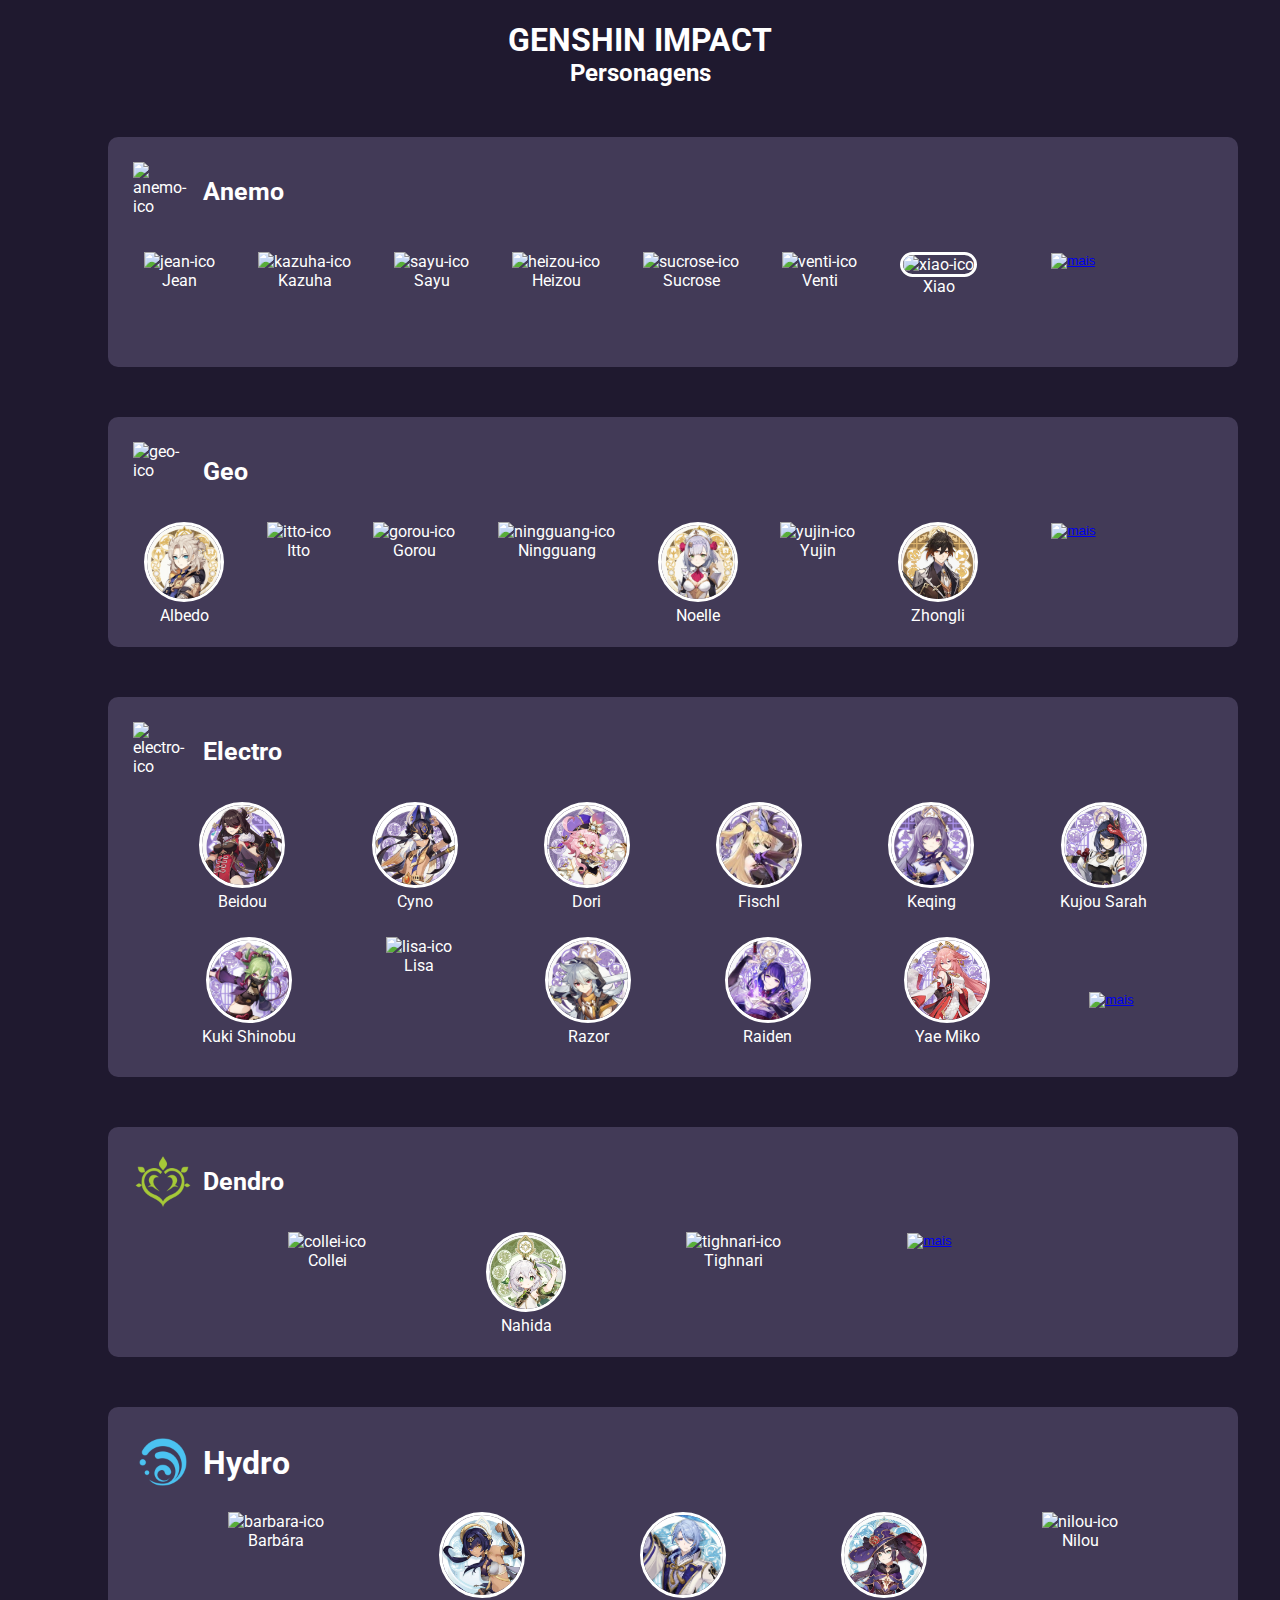
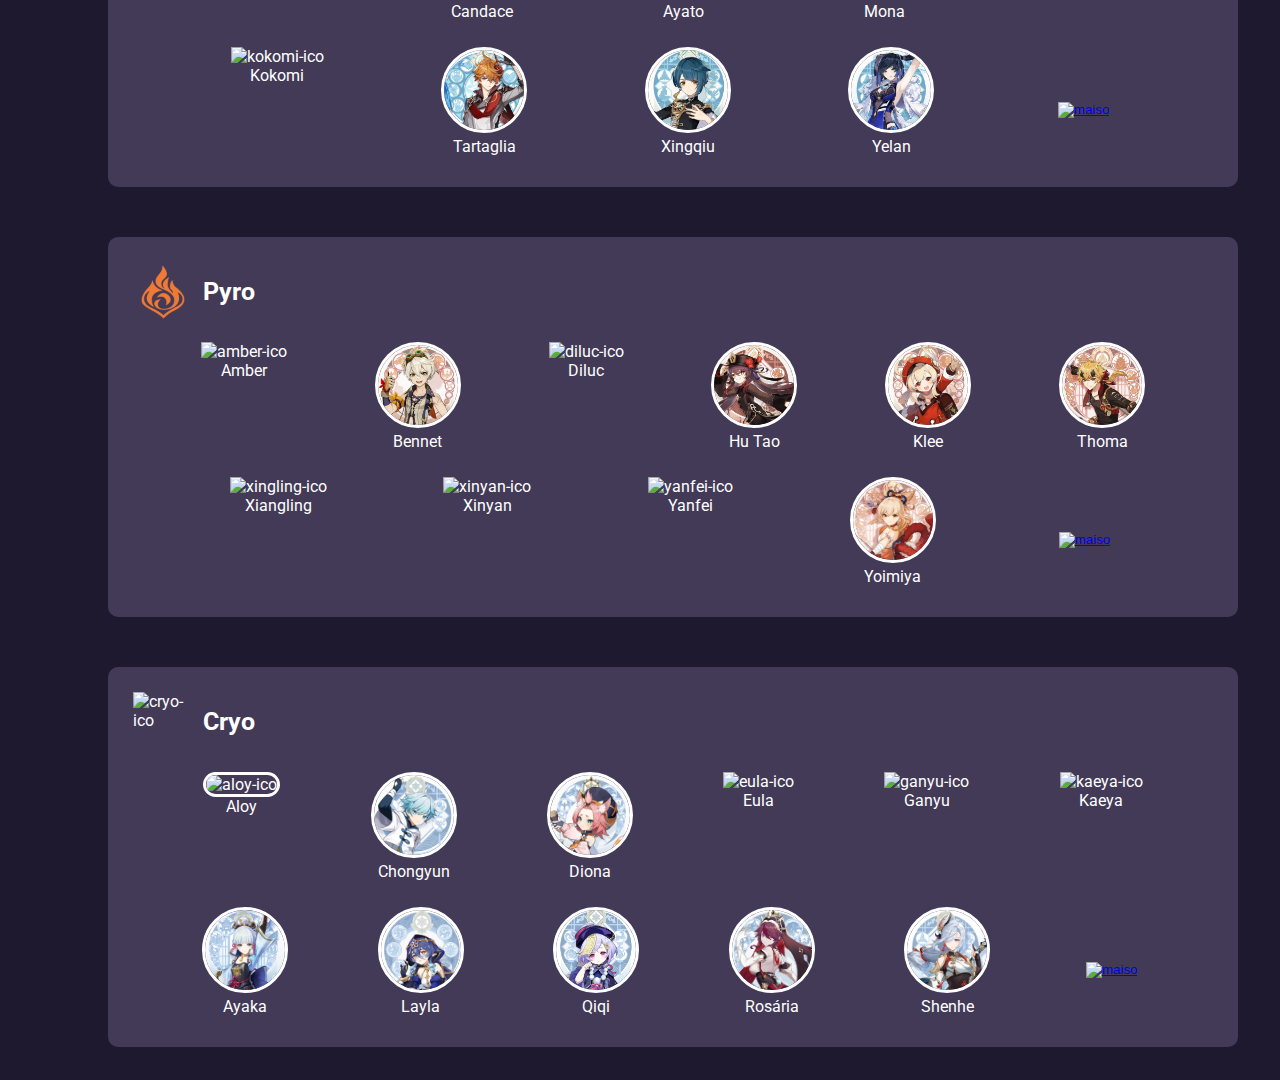
==== commit 6214d8b5: "ico" ====
--- a/index.html
+++ b/index.html
@@ -1,11 +1,11 @@
 <!DOCTYPE html>
-<html lang="pt-br">
+<html lang="en">
 <head>
   <meta charset="UTF-8">
   <meta http-equiv="X-UA-Compatible" content="IE=edge">
   <meta name="viewport" content="width=device-width, initial-scale=1.0">
-  <title>pao</title>
-  <link  rel="icon" href="https://yoolk.ninja/wp-content/uploads/2021/08/Games-GenshinImpact-1024x1024.png">
+  <link rel="icon" href="https://yoolk.ninja/wp-content/uploads/2021/08/Games-GenshinImpact-1024x1024.png">
+  <title>Genshin Impact</title>
   <link rel="stylesheet" href="style.css">
 </head>
 <body>
@@ -50,9 +50,8 @@
           <p>Xiao</p>
         </div>
         <button class="mais">
-          <a href="paginas/anemo.html" target="_blank">
-            <img src="https://www.univel.br/cursos-graduacao/assets/img/icones/ico-arrow-right.png" alt="mais">
-          </a>
+          <a href="paginas/anemo.html" target="_blank"><img src="https://www.univel.br/cursos-graduacao/assets/img/icones/ico-arrow-right.png" alt="mais"></a>
+
         </button>
 
       </div>
@@ -93,7 +92,7 @@
             <p>Zhongli</p>
           </div>
           <button class="mais">
-            <a href="geo.html" target="_blank"><img src="https://www.univel.br/cursos-graduacao/assets/img/icones/ico-arrow-right.png" alt="mais"></a>
+            <a href="paginas/geo.html" target="_blank"><img src="https://www.univel.br/cursos-graduacao/assets/img/icones/ico-arrow-right.png" alt="mais"></a>
 
           </button>
         </div>
@@ -153,7 +152,7 @@
           <p>Yae Miko</p>
         </div>
        <button class="mais-most">
-        <a href="electro.html" target="_blank"><img src="https://www.univel.br/cursos-graduacao/assets/img/icones/ico-arrow-right.png" alt="mais"></a>
+        <a href="paginas/electro.html" target="_blank"><img src="https://www.univel.br/cursos-graduacao/assets/img/icones/ico-arrow-right.png" alt="mais"></a>
 
         </button>
       </div>
@@ -181,7 +180,7 @@
           <p>Tighnari</p>
         </div>
         <button class="mais">
-          <a href="dendro.html" target="_blank"><img src="https://www.univel.br/cursos-graduacao/assets/img/icones/ico-arrow-right.png" alt="mais"></a>
+          <a href="paginas/dendro.html" target="_blank"><img src="https://www.univel.br/cursos-graduacao/assets/img/icones/ico-arrow-right.png" alt="mais"></a>
 
         </button>
       </div>
@@ -199,8 +198,8 @@
             <p>Barbára</p>
           </div>
           <div class="ico">
-            <img src="personagens-locais/cadence.jpg" alt="cadance-ico">
-            <p>Cadance</p>
+            <img src="personagens-locais/cadence.jpg" alt="candace-ico">
+            <p>Candace</p>
           </div>
           <div class="ico">
             <img src="personagens-locais/ayato.jpg" alt="ayato-ico">
@@ -233,7 +232,7 @@
             <p>Yelan</p>
           </div>
           <button class="mais-most">
-            <a href="hydro.html" target="_blank"><img src="https://www.univel.br/cursos-graduacao/assets/img/icones/ico-arrow-right.png" alt="maiso"></a>
+            <a href="paginas/hydro.html" target="_blank"><img src="https://www.univel.br/cursos-graduacao/assets/img/icones/ico-arrow-right.png" alt="maiso"></a>
 
           </button>
         </div>
@@ -291,7 +290,7 @@
             <p>Yoimiya</p>
           </div>
           <button class="mais-most">
-            <a href="pyro.html" target="_blank"><img src="https://www.univel.br/cursos-graduacao/assets/img/icones/ico-arrow-right.png" alt="maiso"></a>
+            <a href="paginas/pyro.html" target="_blank"><img src="https://www.univel.br/cursos-graduacao/assets/img/icones/ico-arrow-right.png" alt="maiso"></a>
 
           </button>
         </div>
@@ -352,7 +351,7 @@
             <p>Shenhe</p>
           </div>
           <button class="mais-most">
-            <a href="cryo.html" target="_blank"><img src="https://www.univel.br/cursos-graduacao/assets/img/icones/ico-arrow-right.png" alt="maiso"></a>
+            <a href="paginas/cryo.html" target="_blank"><img src="https://www.univel.br/cursos-graduacao/assets/img/icones/ico-arrow-right.png" alt="maiso"></a>
           </button>
         </div>
       </div>
